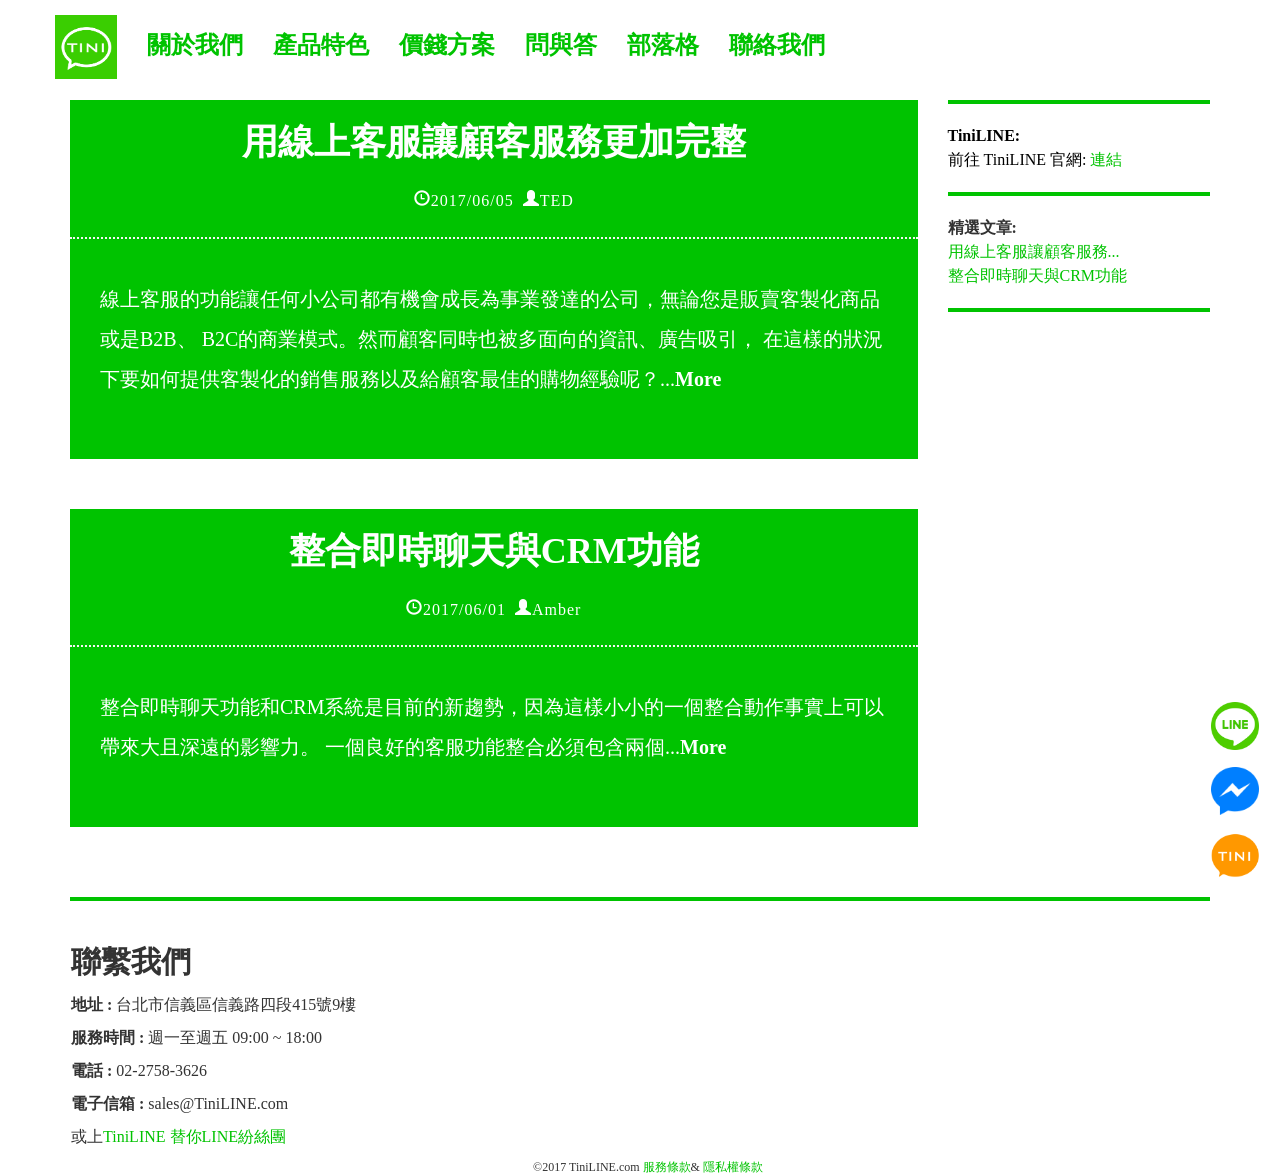
==== blog.html @ 7f13e7b2 "First Version" ====
<!DOCTYPE html>
<html>
   <head>
      <title>TiniLINE 替你LINE 部落格</title>
      <meta charset="utf-8">
      <meta name="viewport" content="width=device-width, initial-scale=1">
      <meta name="description" content="替你LINE的部落格與您分享許多在線客服的好文章，不管你是網路購物的商家、或是需要即時客服的服務，您都可以在這找到答案，並放心的把商品諮詢與售後服務交給我們"/>
      <meta name="keywords"
         content="即時客服 建構客服平台 客戶即時通訊 聊天機器人 線上客服 客服支援 客服委外 客服軟體 客服工具 人工智能客服
         客戶問題 自動化客服 Messenger 替你LINE
         客服系統 文字客服 客服委外 網路購物 ">
      <link rel="stylesheet" href="https://maxcdn.bootstrapcdn.com/bootstrap/3.3.7/css/bootstrap.min.css">
      <link rel="icon" href="assets/images/tab.png" />
      <link rel="stylesheet" href="assets/css/blog.css">
      <link rel="stylesheet" href="assets/css/nav.css">
      <link rel="stylesheet" href="assets/css/socialMediaIcon.css">
      <link rel="stylesheet" href="assets/css/footer.css">
      <script src="https://ajax.googleapis.com/ajax/libs/jquery/3.2.1/jquery.min.js"></script>
      <script src="https://maxcdn.bootstrapcdn.com/bootstrap/3.3.7/js/bootstrap.min.js"></script>
      <script src="https://ajax.googleapis.com/ajax/libs/jquery/3.2.1/jquery.min.js"></script>
      <script src="assets/js/style.js"></script>
   </head>
   <body>
      <!-- fb icon -->
      <a id="fbicon" target="_blank" href="https://www.messenger.com/t/1004305116338186" >
      <img src="assets/images/fb.png" alt="HTML tutorial" >
      </a>
      <!-- line -->
      <a id="lineicon" target="_blank" href="https://line.me/R/ti/p/@rad5112n" >
      <img src="assets/images/oh9ei2P.png" alt="HTML tutorial" >
      </a>
      <a id="tawkicon" target="_blank" href="https://tawk.to/chat/58c89b6e5b8fe5150ef2cf3d/default/?$_tawk_popout=true" >
        <img src="assets/images/TiniLINE_chaticon.png" alt="HTML tutorial" >
      </a>

      <!-- nav bar -->
      <nav class="navbar navbar-inverse navbar-fixed-top" id="topnav">
         <div class="container">
            <div class="row">
               <div class="navbar-header">
                  <button type="button" class="navbar-toggle" data-toggle="collapse" data-target="#myNavbar" >
                  <span class="icon-bar"></span>
                  <span class="icon-bar"></span>
                  <span class="icon-bar"></span>
                  </button>
                  <a class="navbar-brand" href="#">
                  <img src="assets/images/tiniline_logo.png"/>
                  </a>
               </div>
               <div class="collapse navbar-collapse" id="myNavbar">
                  <ul class="nav navbar-nav">
                     <li><a href="tw.html"><strong>關於我們</strong></a></li>
                     <li><a href="tw.html#featuresBlock" ><strong>產品特色</strong></a></li>
                     <li><a href="Pricing.html"><strong>價錢方案</strong></a></li>
                     <li><a href="faq.html" ><strong>問與答</strong></a></li>
                     <li><a href="blog.html" ><strong>部落格</strong></a></li>
                     <li><a href="contact.html" ><strong>聯絡我們</strong></a></li>
                  </ul>
                  <ul class="nav navbar-nav navbar-right">
                     <!-- <li><a href="#"><span class="glyphicon glyphicon-user"></span> Sign Up</a></li>
                        <li><a href="#"><span class="glyphicon glyphicon-log-in"></span> Login</a></li> -->
                  </ul>
               </div>
            </div>
         </div>
      </nav>
      <!-- nav bar ends -->
      <div id="main">
      <!-- <div class="container-fluid">
         <div class="row">
           <div class="col-xs-12">
             <div id="logo-title">
               <img src="image/logo.png"></img>
             </div>
           </div>
         </div>
         </div> -->
      <div class="container">
         <div class="row" >
            <div class="col-sm-9 col-xs-12">
               <div id="article">
                  <div id="article-x">
                     <header>
                        <strong>用線上客服讓顧客服務更加完整</strong><br>
                        <a href="" class="glyphicon glyphicon-time">2017/06/05</a>
                        <a href="" class="glyphicon glyphicon-user">TED</a>
                     </header>
                     <footer>
                        <p>
                        <p style="line-height:2;">
                           線上客服的功能讓任何小公司都有機會成長為事業發達的公司，無論您是販賣客製化商品或是B2B、
                           B2C的商業模式。然而顧客同時也被多面向的資訊、廣告吸引，
                           在這樣的狀況下要如何提供客製化的銷售服務以及給顧客最佳的購物經驗呢？...<a href="blog/a1.html" >More</a>
                        </p>
                        </p>
                     </footer>
                     <div id="article-box">

                     </div>
                  </div>
                  <div id="article-x">
                     <header>
                        <strong>整合即時聊天與CRM功能</strong><br>
                        <a href="" class="glyphicon glyphicon-time">2017/06/01</a>
                        <a href="" class="glyphicon glyphicon-user">Amber</a>
                     </header>
                     <footer>
                        <p>
                        <p style="line-height:2;">
                           整合即時聊天功能和CRM系統是目前的新趨勢，因為這樣小小的一個整合動作事實上可以帶來大且深遠的影響力。
                           一個良好的客服功能整合必須包含兩個...<a href="blog/a2.html" >More</a>
                        </p>
                        </p>
                     </footer>
                     <div id="article-box">

                     </div>
                  </div>
               </div>
            </div>
            <div id="sidebar" class="col-sm-3 col-xs-12">
               <hr style="margin-top:0px">
               <div id="aside2">
                  <strong>TiniLINE:</strong><br>
                  前往 TiniLINE 官網: <a href="https://TiniLINE.com/#contact">連結</a><br>
               </div>
               <hr>
               <div>
                  <strong>精選文章:</strong><br>
                  <a href="blog/a1.html">用線上客服讓顧客服務...</a><br>
                  <a href="blog/a2.html">整合即時聊天與CRM功能</a>
               </div>
               <hr class="hr-mia">

            </div>
         </div>
      </div>
      <div>

      <div id="footer">
         <div id="footerbox2" class="container">
            <hr />
            <div class="row">
               <div class="col-12">
                  </br>
                  <div class="footerstyle">
                     <p><strong>聯繫我們</strong></p>
                     <p><strong>地址 :</strong> 台北市信義區信義路四段415號9樓</p>
                     <p><strong>服務時間 :</strong> 週一至週五 09:00 ~ 18:00</p>
                     <p><strong>電話 :</strong> 02-2758-3626</p>
                     <p><strong>電子信箱 :</strong> sales@TiniLINE.com</p>
                     <p>或上<a href="https://www.facebook.com/TiniLINE-%E6%9B%BF%E4%BD%A0%E8%81%8A-1004305116338186/">TiniLINE 替你LINE紛絲團</a></p>
                     <div class='TP'>&copy;2017 TiniLINE.com
                        <a href="terms.html"　><span>服務條款</span></a><span>&</span>
                        <a href="privacy.html"　><span >隱私權條款</span></a>
                     </div>
                  </div>
               </div>
            </div>
         </div>
      </div>
      <!-- script -->
      <!-- Live Chat -->
      <!-- <script src="assets/js/helpdesk.js"></script> -->
      <!-- GA -->
      <script src="assets/js/ga.js"></script>
      <!-- firebase -->
      <script src="assets/js/firebaseConfig.js"></script>
   </body>
</html>
---- assets/css/blog.css ----
/*
/ Author: Lacne
/ Date: 2017/06/30
/ Version: 1
/ Modify: blog css樣式彙整
*/
/*
/ Author: Lacne
/ Date: 2017/07/03.04
/ Version: 2
/ Modify: 1024介面完成
*/
/*
/ Author: Lacne
/ Date: 2017/07/05.06
/ Version: 3
/ Modify: RWD完成
*/
/*size*/
p{
  font-size:16px
}
/*maggie's css*/
#sidebar{
margin-top:100px;/*lance20170630*/
font-size: 16px;/*lance20170704*/
line-height: 150%;/*lance20170704*/

}
#blogcontent{
  margin-top:100px
}
#main .container .row .col-sm-9{
  margin-top:100px;/*lance20170630*/
}
#article-x footer h4 a{
	color:white;
	font-weight:bold
}
#article-x footer p a{
	color:white;
	font-weight:bold
}

/*==================================================Luke's css=====================*/
*{
  margin: 0px;
  padding: 0px;
  list-style: none;
}
body{
  font-family: Microsoft JhengHei;

}
hr{
  border: 2px solid #00c300;
}
#top{
  width: 100%;
  height:30px;
  background-color: white;
}
#header{
  margin-top:0px;
  height:100px;
  border-bottom:1px solid #00c300;
  background-color: white;
}
#logo{
  margin-left: 200px;
}
#logo img{
  width:80px;
  height:80px;
}
#social{
  margin-left: 1000px;
}
#logo-title{
  margin-top: 109px;
  text-align: center;
}
#logo-title img{
  margin-bottom: 20px;
  width:150px;
  height:150px;
}
#logo-title p{
  margin-bottom: 20px;
}
#aside-title{
  margin-top: 20px;
}
#aside ul li{
  margin-top: 10px;
  height:30px;
  line-height: 30px;

}
#aside ul li:hover{
  margin-top: 10px;
  height:30px;
  line-height: 30px;
  color:#00c300;
}
.navside{
  color:black;
  margin-left: 20px;
}
#aside2{
  color:black;
}
#aside4-button{
  background-color:#00c300;
  color:white;
  padding: 5px;
  border-radius: 5px;
}
#article div{
  background-color:#00c300;
  color:white;
}
#article header{
  font-size: 36px;
  padding-top:2%;
  padding-bottom:2%;
  border-bottom: 2px dotted whitesmoke;/*lance20170704*/
  text-align: center;
}
#article header a{
  color:white;
  font-size:16px;
  letter-spacing: 1px;
  text-align: center;
}
#article footer{
  padding: 30px;/*lance20170630*/

}
#article footer p {
  font-size: 20px;
}
#article header strong {
  color:white;
}
#article-box{
  padding-left: 70%;
  padding-bottom: 20px;
  margin-bottom:50px;
}
#article-box div{
  margin-top: 30px;
}
#readmore a{
  background-color: white;
  color:#00c300;
  padding:5px;
  border-radius: 5px;
}
#navbottom {
  text-align: center;
  margin-top: 50px;
  color:white;
}
#navbottom a{
  width:30px;
  height:30px;
  background-color: #00c300;
  text-align: center;
  margin-top: 20px;
  color:white;
  border-radius: 5px;
  padding: 10px;

}
/*#footer{
  width:100%;
  background-color: #00c300;
  margin-top: 50px;
  text-align: center;
  height:100px;
  line-height: 50px;
  color:white;
}*/


@media screen and (min-width: 600px) and (max-width:800px){
  #blogcontent{
    margin-top:90px
  }
  #main .container .row .col-sm-9{
    margin-top:87px; /*lance20170630*/
  }
	#main .container .row{
		/*margin-top:65px; lance20170630*/
	}

}
@media screen and (max-width:767px){
  #sidebar{
    margin-top:0px
  }
    .hr-mia {
    display: none;/* lance20170630 */
  }
}
@media screen and (max-width:600px){
	#blogcontent{
		margin-top:40px
	}

	#main .container .row .col-sm-9{
		margin-top:95px
	}
  p{
    font-size:16px
  }
  #article-box{
    padding-left: 50%;
  }
}
@media screen and (max-width: 500px) {
  #article header{
    font-size: 30px; /*lance20170630*/
    padding: 10px; /*lance20170630*/
  }
  #article footer{
    font-size:20px;
    padding:2% 15px 2% 15px;
    /*padding-left:15%; lance20170630*/
  }
}

@media screen and (max-width: 414px) {
  #article header {
    /*padding-left: 0;*/
  }
}
---- assets/css/nav.css ----
/*
/ Author: Lacne
/ Date: 2017/07/03.04
/ Version: 2
/ Modify: 1024介面完成
*/
/*navbar*/
.navbar-inverse{
  border-color:white;
  background-color:white;
}
.navbar-toggle{
  border-color:white;
  background-color:#ddd;
}
.navbar-brand img{
  width:62px;
}
#myNavbar{
  margin-top:20px;
}
.navbar-nav li a strong{
  color:#00c300;
}

.navbar-inverse .navbar-nav>li>a {
  font-size: 24px;
}
.navbar-inverse .navbar-toggle{
  border-color:white;
}
.navbar-inverse .navbar-collapse, .navbar-inverse .navbar-form{
  border-color:#00c300;
}
@media only screen and (min-width:762px) and (max-width: 1030px) {
  .navbar-inverse .navbar-nav>li>a {
    font-size: 22px;
  }
}
@media only screen and (min-width: 768px) {
  nav {
    height: 90px;/*lance20170703*/
  }
}
@media only screen and (max-width: 767px) {
.navbar-brand img{
  display:none;
}
}
/*1030*/
/*.navbar-nav{
  margin-left:76px
}
.navbar-nav li a strong{
	font-size:20px
}*/
/*768*/
/*#myNavbar{
  text-align:center
}
.navbar-brand img{
  display:none;
}*/
/*736*/
/*.navbar-brand img{
  display:none
}*/
---- assets/css/socialMediaIcon.css ----
/*
/ Author: Lacne
/ Date: 2017/06/30
/ Version: 1
/ Modify: fb、line 位置調整
*/
/*
/ Author: Lacne
/ Date: 2017/07/03.04
/ Version: 2
/ Modify: 1024介面完成
*/
/*
/ Author: Lacne
/ Date: 2017/07/05.06
/ Version: 3
/ Modify: RWD完成
*/
#lineicon{
  position:fixed;
  right:21px;/*lance20170630*/
  bottom:150px;/*lance20170630*//*YenKun20170707*/
  margin:0;
  padding:0;
  z-index:1000;
}
#fbicon{
  position:fixed;
  right:21px;/*lance20170630*/
  bottom:85px;/*lance20170630*//*YenKun20170707*/
  margin:0;
  padding:0;
  z-index:1000;
}
#tawkicon{
  position:fixed;
  right:21px;
  bottom:20px;
  margin:0;
  padding:0;
  z-index:1000;
}
#fbicon img, #lineicon img ,#tawkicon img{
  width:48px;
  height:48px
}
---- assets/css/footer.css ----
/*
/ Author: Lacne
/ Date: 2017/06/29
/ Version: 2
/ Modify: 聯絡我們(font-size:18px)
*/
/*
/ Author: Lacne
/ Date: 2017/07/03.04
/ Version: 2
/ Modify: 1024介面完成
*/
/*footer*/
a {
  color:#00c300;
}

#footerbox2 hr{
  border: 2px solid #00c300;
}
#footerbox2 .row .col-12{
  padding-left:16px;
}
/*just to test something-can safely remove*/
#footerbox .row .col-12{
  margin-left:16px
}
.footerstyle>p:first-child strong {
  font-size: 30px;/*lance20170703*/
}
.TP {
  font-size: 12px;/*lance20170703*/
  text-align: center;/*lance20170703*/
}
/*736*/
/*#footerbox2 .row .col-12{
	padding-left:15px;
	padding-right:15px
}*/
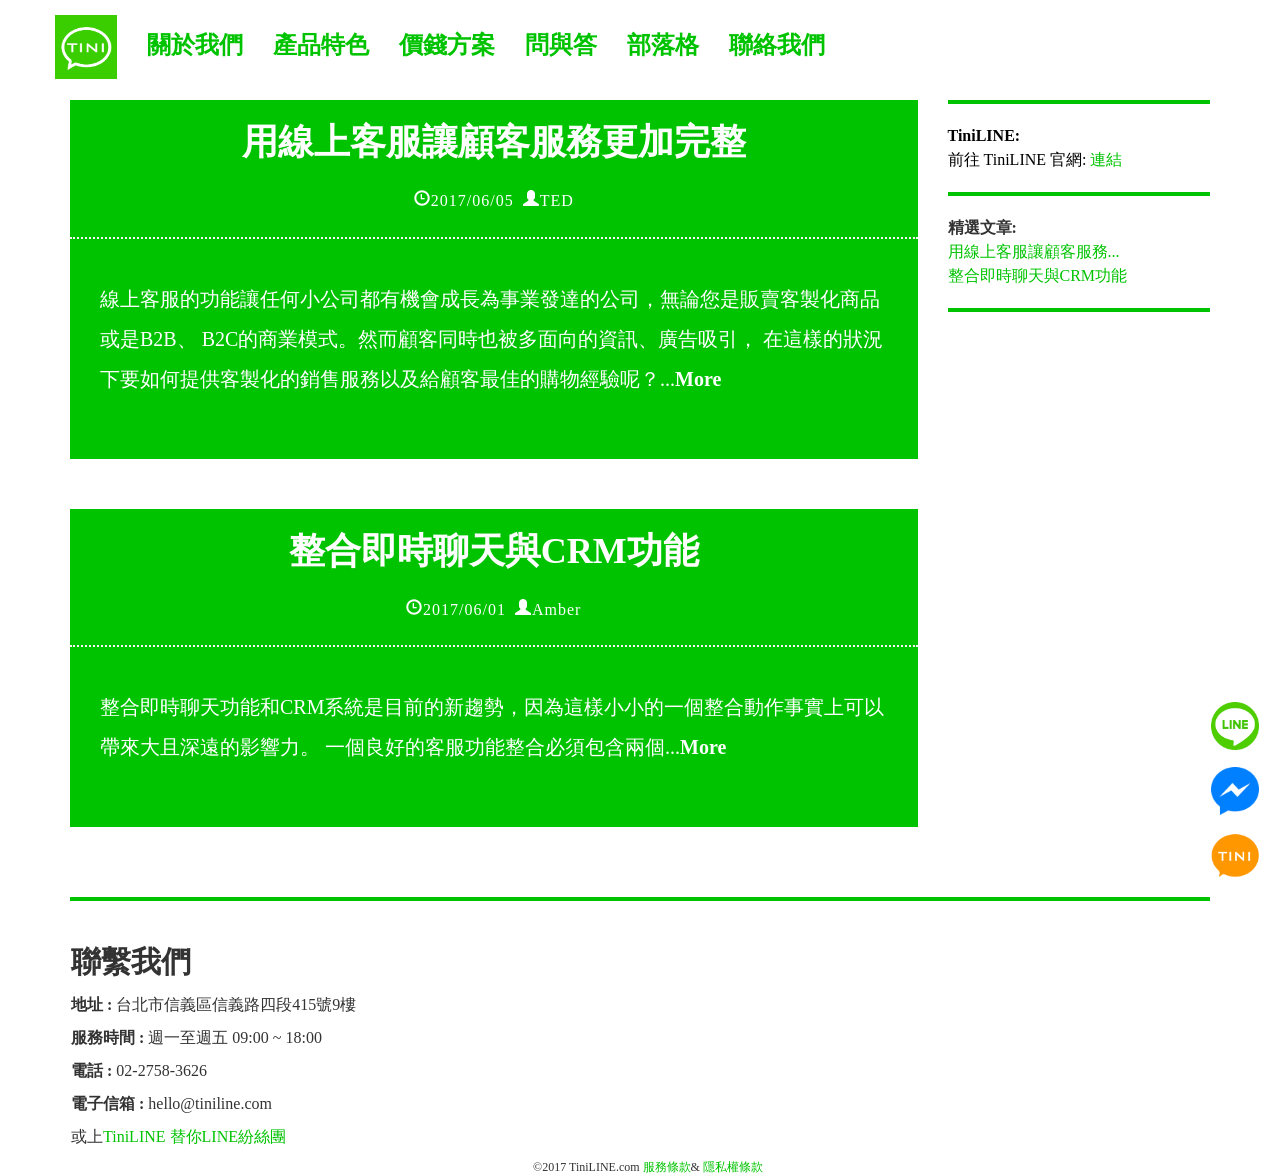
==== commit e9aa42ef: "latest" ====
--- a/blog.html
+++ b/blog.html
@@ -22,11 +22,11 @@
    </head>
    <body>
       <!-- fb icon -->
-      <a id="fbicon" target="_blank" href="https://www.messenger.com/t/1004305116338186" >
+      <a id="fbicon" target="_blank" href="https://www.facebook.com/messages/t/1550153375051019" >
       <img src="assets/images/fb.png" alt="HTML tutorial" >
       </a>
       <!-- line -->
-      <a id="lineicon" target="_blank" href="https://line.me/R/ti/p/@rad5112n" >
+      <a id="lineicon" target="_blank" href="https://line.me/R/ti/p/%40hbb9582k" >
       <img src="assets/images/oh9ei2P.png" alt="HTML tutorial" >
       </a>
       <a id="tawkicon" target="_blank" href="https://tawk.to/chat/58c89b6e5b8fe5150ef2cf3d/default/?$_tawk_popout=true" >
@@ -122,7 +122,7 @@
                <hr style="margin-top:0px">
                <div id="aside2">
                   <strong>TiniLINE:</strong><br>
-                  前往 TiniLINE 官網: <a href="https://TiniLINE.com/#contact">連結</a><br>
+                  前往 TiniLINE 官網: <a href="tw.html">連結</a><br>
                </div>
                <hr>
                <div>
@@ -148,8 +148,8 @@
                      <p><strong>地址 :</strong> 台北市信義區信義路四段415號9樓</p>
                      <p><strong>服務時間 :</strong> 週一至週五 09:00 ~ 18:00</p>
                      <p><strong>電話 :</strong> 02-2758-3626</p>
-                     <p><strong>電子信箱 :</strong> sales@TiniLINE.com</p>
-                     <p>或上<a href="https://www.facebook.com/TiniLINE-%E6%9B%BF%E4%BD%A0%E8%81%8A-1004305116338186/">TiniLINE 替你LINE紛絲團</a></p>
+                     <p><strong>電子信箱 :</strong> hello@tiniline.com</p>
+                     <p>或上<a href="https://www.facebook.com/%E6%9B%BF%E4%BD%A0Line-1550153375051019/">TiniLINE 替你LINE紛絲團</a></p>
                      <div class='TP'>&copy;2017 TiniLINE.com
                         <a href="terms.html"　><span>服務條款</span></a><span>&</span>
                         <a href="privacy.html"　><span >隱私權條款</span></a>
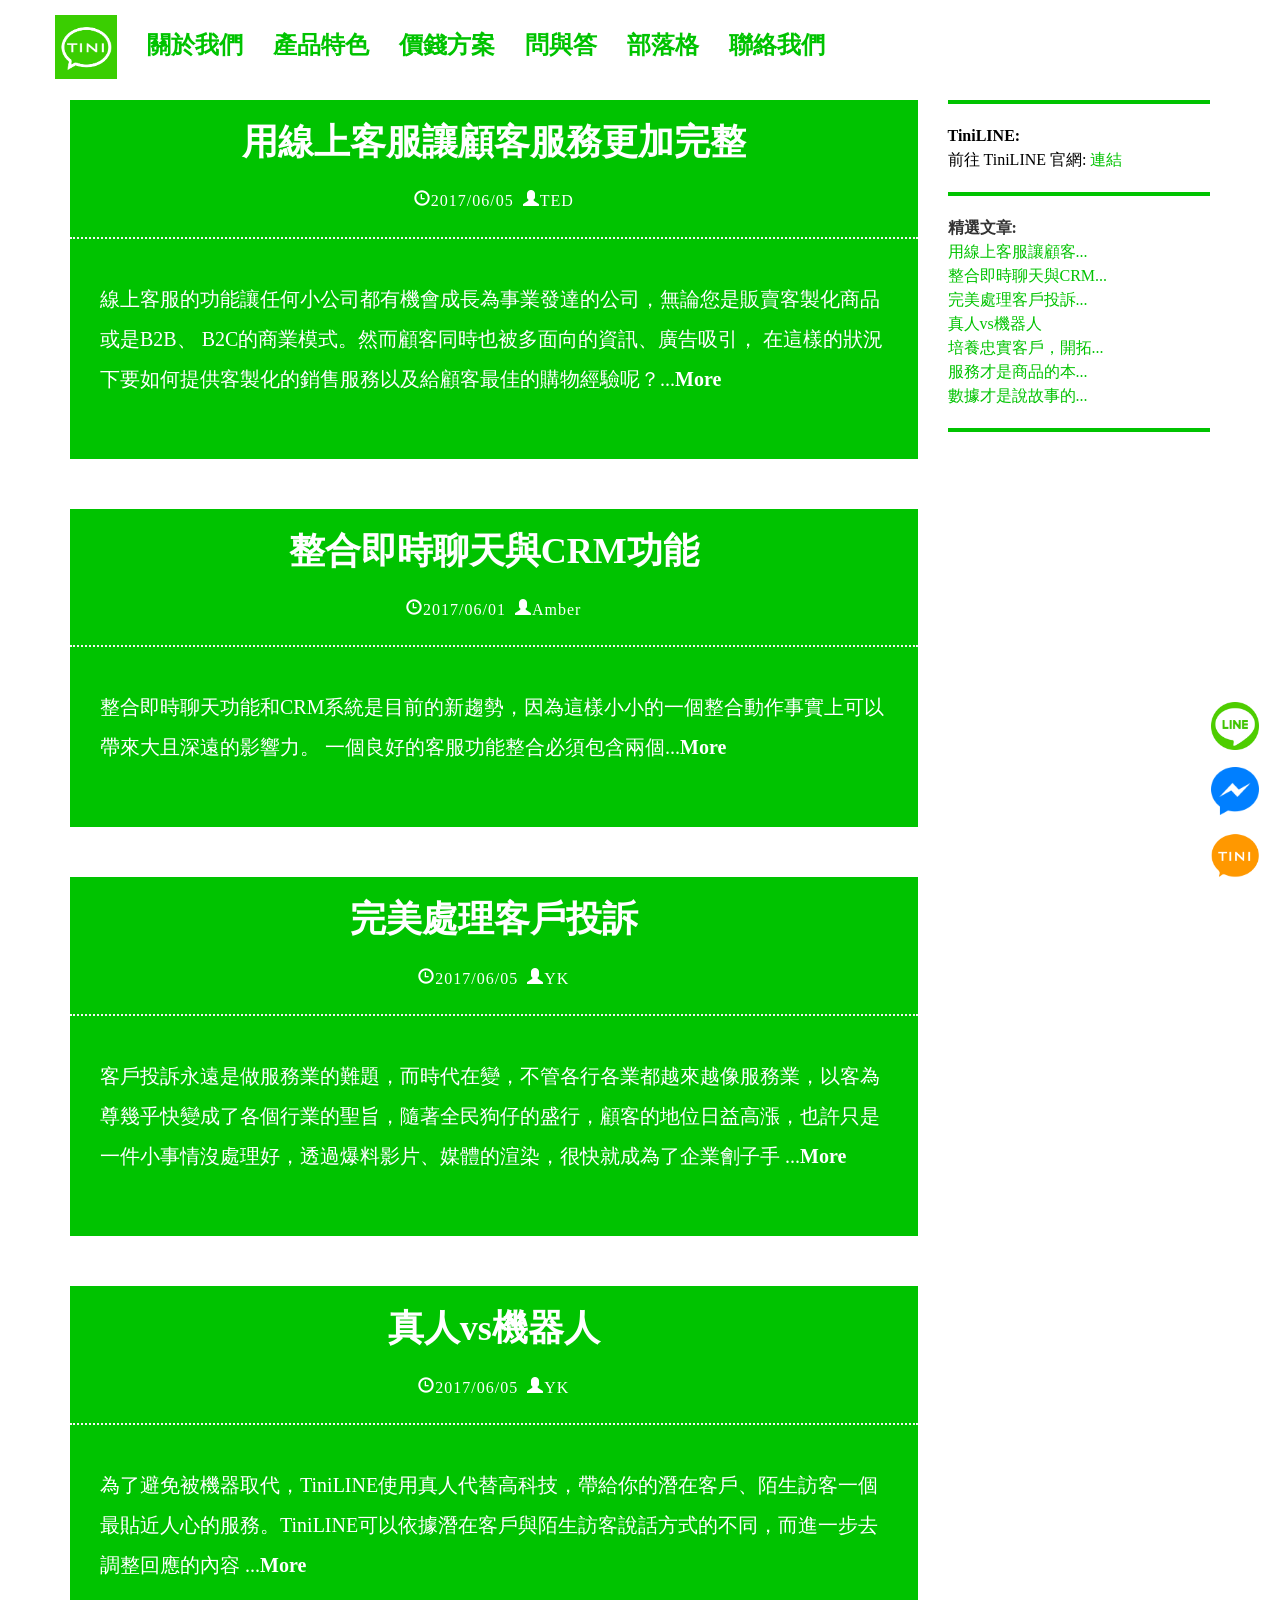
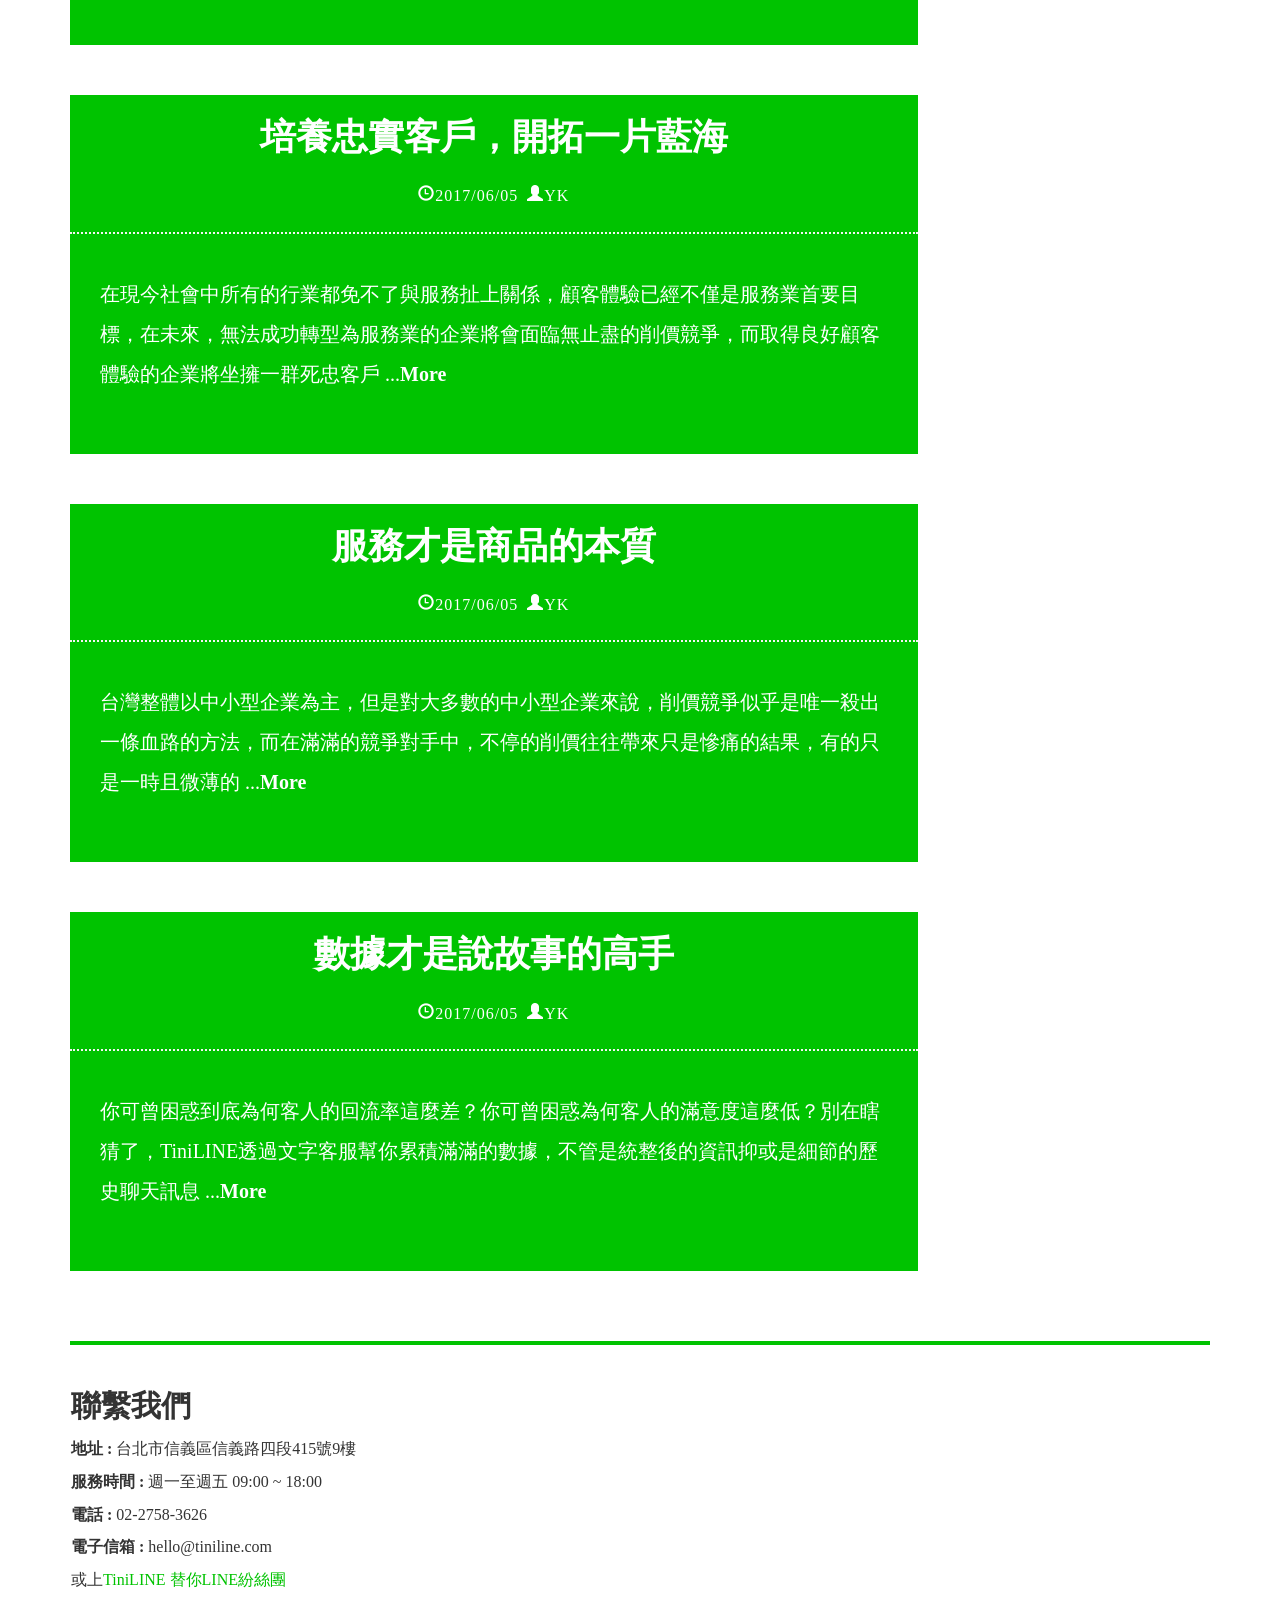
==== commit e307c018: "latest" ====
--- a/blog.html
+++ b/blog.html
@@ -116,6 +116,96 @@
 
                      </div>
                   </div>
+                  <div id="article-x">
+                     <header>
+                        <strong>完美處理客戶投訴</strong><br>
+                        <a href="" class="glyphicon glyphicon-time">2017/06/05</a>
+                        <a href="" class="glyphicon glyphicon-user">YK</a>
+                     </header>
+                     <footer>
+                        <p>
+                        <p style="line-height:2;">
+                           客戶投訴永遠是做服務業的難題，而時代在變，不管各行各業都越來越像服務業，以客為尊幾乎快變成了各個行業的聖旨，隨著全民狗仔的盛行，顧客的地位日益高漲，也許只是一件小事情沒處理好，透過爆料影片、媒體的渲染，很快就成為了企業劊子手
+                           ...<a href="blog/a3.html" >More</a>
+                        </p>
+                        </p>
+                     </footer>
+                     <div id="article-box">
+
+                     </div>
+                  </div>
+                  <div id="article-x">
+                     <header>
+                        <strong>真人vs機器人</strong><br>
+                        <a href="" class="glyphicon glyphicon-time">2017/06/05</a>
+                        <a href="" class="glyphicon glyphicon-user">YK</a>
+                     </header>
+                     <footer>
+                        <p>
+                        <p style="line-height:2;">
+                           為了避免被機器取代，TiniLINE使用真人代替高科技，帶給你的潛在客戶、陌生訪客一個最貼近人心的服務。TiniLINE可以依據潛在客戶與陌生訪客說話方式的不同，而進一步去調整回應的內容
+                           ...<a href="blog/a4.html" >More</a>
+                        </p>
+                        </p>
+                     </footer>
+                     <div id="article-box">
+
+                     </div>
+                  </div>
+                  <div id="article-x">
+                     <header>
+                        <strong>培養忠實客戶，開拓一片藍海</strong><br>
+                        <a href="" class="glyphicon glyphicon-time">2017/06/05</a>
+                        <a href="" class="glyphicon glyphicon-user">YK</a>
+                     </header>
+                     <footer>
+                        <p>
+                        <p style="line-height:2;">
+                           在現今社會中所有的行業都免不了與服務扯上關係，顧客體驗已經不僅是服務業首要目標，在未來，無法成功轉型為服務業的企業將會面臨無止盡的削價競爭，而取得良好顧客體驗的企業將坐擁一群死忠客戶
+                           ...<a href="blog/a5.html" >More</a>
+                        </p>
+                        </p>
+                     </footer>
+                     <div id="article-box">
+
+                     </div>
+                  </div>
+                  <div id="article-x">
+                     <header>
+                        <strong>服務才是商品的本質</strong><br>
+                        <a href="" class="glyphicon glyphicon-time">2017/06/05</a>
+                        <a href="" class="glyphicon glyphicon-user">YK</a>
+                     </header>
+                     <footer>
+                        <p>
+                        <p style="line-height:2;">
+                           台灣整體以中小型企業為主，但是對大多數的中小型企業來說，削價競爭似乎是唯一殺出一條血路的方法，而在滿滿的競爭對手中，不停的削價往往帶來只是慘痛的結果，有的只是一時且微薄的
+                           ...<a href="blog/a6.html" >More</a>
+                        </p>
+                        </p>
+                     </footer>
+                     <div id="article-box">
+
+                     </div>
+                  </div>
+                  <div id="article-x">
+                     <header>
+                        <strong>數據才是說故事的高手</strong><br>
+                        <a href="" class="glyphicon glyphicon-time">2017/06/05</a>
+                        <a href="" class="glyphicon glyphicon-user">YK</a>
+                     </header>
+                     <footer>
+                        <p>
+                        <p style="line-height:2;">
+                           你可曾困惑到底為何客人的回流率這麼差？你可曾困惑為何客人的滿意度這麼低？別在瞎猜了，TiniLINE透過文字客服幫你累積滿滿的數據，不管是統整後的資訊抑或是細節的歷史聊天訊息
+                           ...<a href="blog/a7.html" >More</a>
+                        </p>
+                        </p>
+                     </footer>
+                     <div id="article-box">
+
+                     </div>
+                  </div>
                </div>
             </div>
             <div id="sidebar" class="col-sm-3 col-xs-12">
@@ -127,8 +217,13 @@
                <hr>
                <div>
                   <strong>精選文章:</strong><br>
-                  <a href="blog/a1.html">用線上客服讓顧客服務...</a><br>
-                  <a href="blog/a2.html">整合即時聊天與CRM功能</a>
+                  <a href="blog/a1.html">用線上客服讓顧客...</a><br>
+                  <a href="blog/a2.html">整合即時聊天與CRM...</a><br>
+                  <a href="blog/a3.html">完美處理客戶投訴...</a><br>
+                  <a href="blog/a4.html">真人vs機器人</a><br>
+                  <a href="blog/a5.html">培養忠實客戶，開拓...</a><br>
+                  <a href="blog/a6.html">服務才是商品的本...</a><br>
+                  <a href="blog/a7.html">數據才是說故事的...</a><br>
                </div>
                <hr class="hr-mia">
 
--- a/assets/css/blog.css
+++ b/assets/css/blog.css
@@ -28,7 +28,10 @@
 
 }
 #blogcontent{
-  margin-top:100px
+  margin-top:100px;
+  font-size: 16px;/*lance20170704*/
+  line-height: 150%;/*lance20170704*/
+
 }
 #main .container .row .col-sm-9{
   margin-top:100px;/*lance20170630*/
--- a/assets/css/nav.css
+++ b/assets/css/nav.css
@@ -43,9 +43,12 @@
   }
 }
 @media only screen and (max-width: 767px) {
-.navbar-brand img{
-  display:none;
-}
+  .navbar-brand {
+      padding: 5px 15px;
+    }
+  .navbar-brand img{
+    width: 40px;
+  }
 }
 /*1030*/
 /*.navbar-nav{
--- a/assets/css/footer.css
+++ b/assets/css/footer.css
@@ -29,6 +29,7 @@
   font-size: 30px;/*lance20170703*/
 }
 .TP {
+  padding-bottom: 10px;
   font-size: 12px;/*lance20170703*/
   text-align: center;/*lance20170703*/
 }
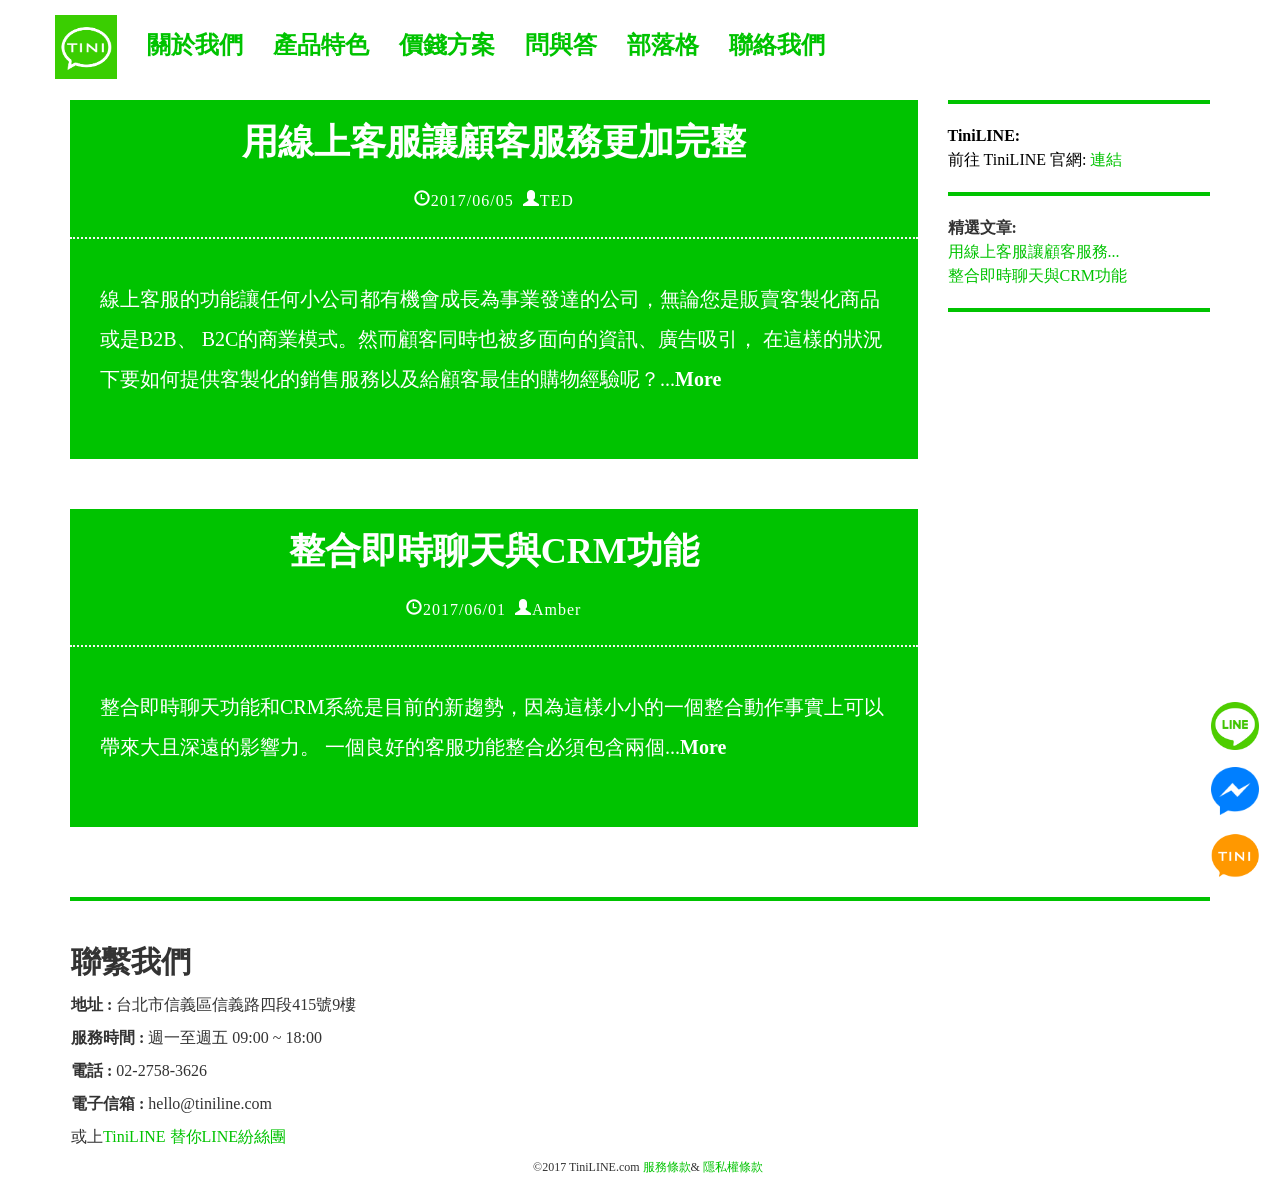
==== commit ec32ba77: "final" ====
--- a/blog.html
+++ b/blog.html
@@ -116,96 +116,6 @@
 
                      </div>
                   </div>
-                  <div id="article-x">
-                     <header>
-                        <strong>完美處理客戶投訴</strong><br>
-                        <a href="" class="glyphicon glyphicon-time">2017/06/05</a>
-                        <a href="" class="glyphicon glyphicon-user">YK</a>
-                     </header>
-                     <footer>
-                        <p>
-                        <p style="line-height:2;">
-                           客戶投訴永遠是做服務業的難題，而時代在變，不管各行各業都越來越像服務業，以客為尊幾乎快變成了各個行業的聖旨，隨著全民狗仔的盛行，顧客的地位日益高漲，也許只是一件小事情沒處理好，透過爆料影片、媒體的渲染，很快就成為了企業劊子手
-                           ...<a href="blog/a3.html" >More</a>
-                        </p>
-                        </p>
-                     </footer>
-                     <div id="article-box">
-
-                     </div>
-                  </div>
-                  <div id="article-x">
-                     <header>
-                        <strong>真人vs機器人</strong><br>
-                        <a href="" class="glyphicon glyphicon-time">2017/06/05</a>
-                        <a href="" class="glyphicon glyphicon-user">YK</a>
-                     </header>
-                     <footer>
-                        <p>
-                        <p style="line-height:2;">
-                           為了避免被機器取代，TiniLINE使用真人代替高科技，帶給你的潛在客戶、陌生訪客一個最貼近人心的服務。TiniLINE可以依據潛在客戶與陌生訪客說話方式的不同，而進一步去調整回應的內容
-                           ...<a href="blog/a4.html" >More</a>
-                        </p>
-                        </p>
-                     </footer>
-                     <div id="article-box">
-
-                     </div>
-                  </div>
-                  <div id="article-x">
-                     <header>
-                        <strong>培養忠實客戶，開拓一片藍海</strong><br>
-                        <a href="" class="glyphicon glyphicon-time">2017/06/05</a>
-                        <a href="" class="glyphicon glyphicon-user">YK</a>
-                     </header>
-                     <footer>
-                        <p>
-                        <p style="line-height:2;">
-                           在現今社會中所有的行業都免不了與服務扯上關係，顧客體驗已經不僅是服務業首要目標，在未來，無法成功轉型為服務業的企業將會面臨無止盡的削價競爭，而取得良好顧客體驗的企業將坐擁一群死忠客戶
-                           ...<a href="blog/a5.html" >More</a>
-                        </p>
-                        </p>
-                     </footer>
-                     <div id="article-box">
-
-                     </div>
-                  </div>
-                  <div id="article-x">
-                     <header>
-                        <strong>服務才是商品的本質</strong><br>
-                        <a href="" class="glyphicon glyphicon-time">2017/06/05</a>
-                        <a href="" class="glyphicon glyphicon-user">YK</a>
-                     </header>
-                     <footer>
-                        <p>
-                        <p style="line-height:2;">
-                           台灣整體以中小型企業為主，但是對大多數的中小型企業來說，削價競爭似乎是唯一殺出一條血路的方法，而在滿滿的競爭對手中，不停的削價往往帶來只是慘痛的結果，有的只是一時且微薄的
-                           ...<a href="blog/a6.html" >More</a>
-                        </p>
-                        </p>
-                     </footer>
-                     <div id="article-box">
-
-                     </div>
-                  </div>
-                  <div id="article-x">
-                     <header>
-                        <strong>數據才是說故事的高手</strong><br>
-                        <a href="" class="glyphicon glyphicon-time">2017/06/05</a>
-                        <a href="" class="glyphicon glyphicon-user">YK</a>
-                     </header>
-                     <footer>
-                        <p>
-                        <p style="line-height:2;">
-                           你可曾困惑到底為何客人的回流率這麼差？你可曾困惑為何客人的滿意度這麼低？別在瞎猜了，TiniLINE透過文字客服幫你累積滿滿的數據，不管是統整後的資訊抑或是細節的歷史聊天訊息
-                           ...<a href="blog/a7.html" >More</a>
-                        </p>
-                        </p>
-                     </footer>
-                     <div id="article-box">
-
-                     </div>
-                  </div>
                </div>
             </div>
             <div id="sidebar" class="col-sm-3 col-xs-12">
@@ -217,13 +127,8 @@
                <hr>
                <div>
                   <strong>精選文章:</strong><br>
-                  <a href="blog/a1.html">用線上客服讓顧客...</a><br>
-                  <a href="blog/a2.html">整合即時聊天與CRM...</a><br>
-                  <a href="blog/a3.html">完美處理客戶投訴...</a><br>
-                  <a href="blog/a4.html">真人vs機器人</a><br>
-                  <a href="blog/a5.html">培養忠實客戶，開拓...</a><br>
-                  <a href="blog/a6.html">服務才是商品的本...</a><br>
-                  <a href="blog/a7.html">數據才是說故事的...</a><br>
+                  <a href="blog/a1.html">用線上客服讓顧客服務...</a><br>
+                  <a href="blog/a2.html">整合即時聊天與CRM功能</a>
                </div>
                <hr class="hr-mia">
 
--- a/assets/css/blog.css
+++ b/assets/css/blog.css
@@ -28,10 +28,7 @@
 
 }
 #blogcontent{
-  margin-top:100px;
-  font-size: 16px;/*lance20170704*/
-  line-height: 150%;/*lance20170704*/
-
+  margin-top:100px
 }
 #main .container .row .col-sm-9{
   margin-top:100px;/*lance20170630*/
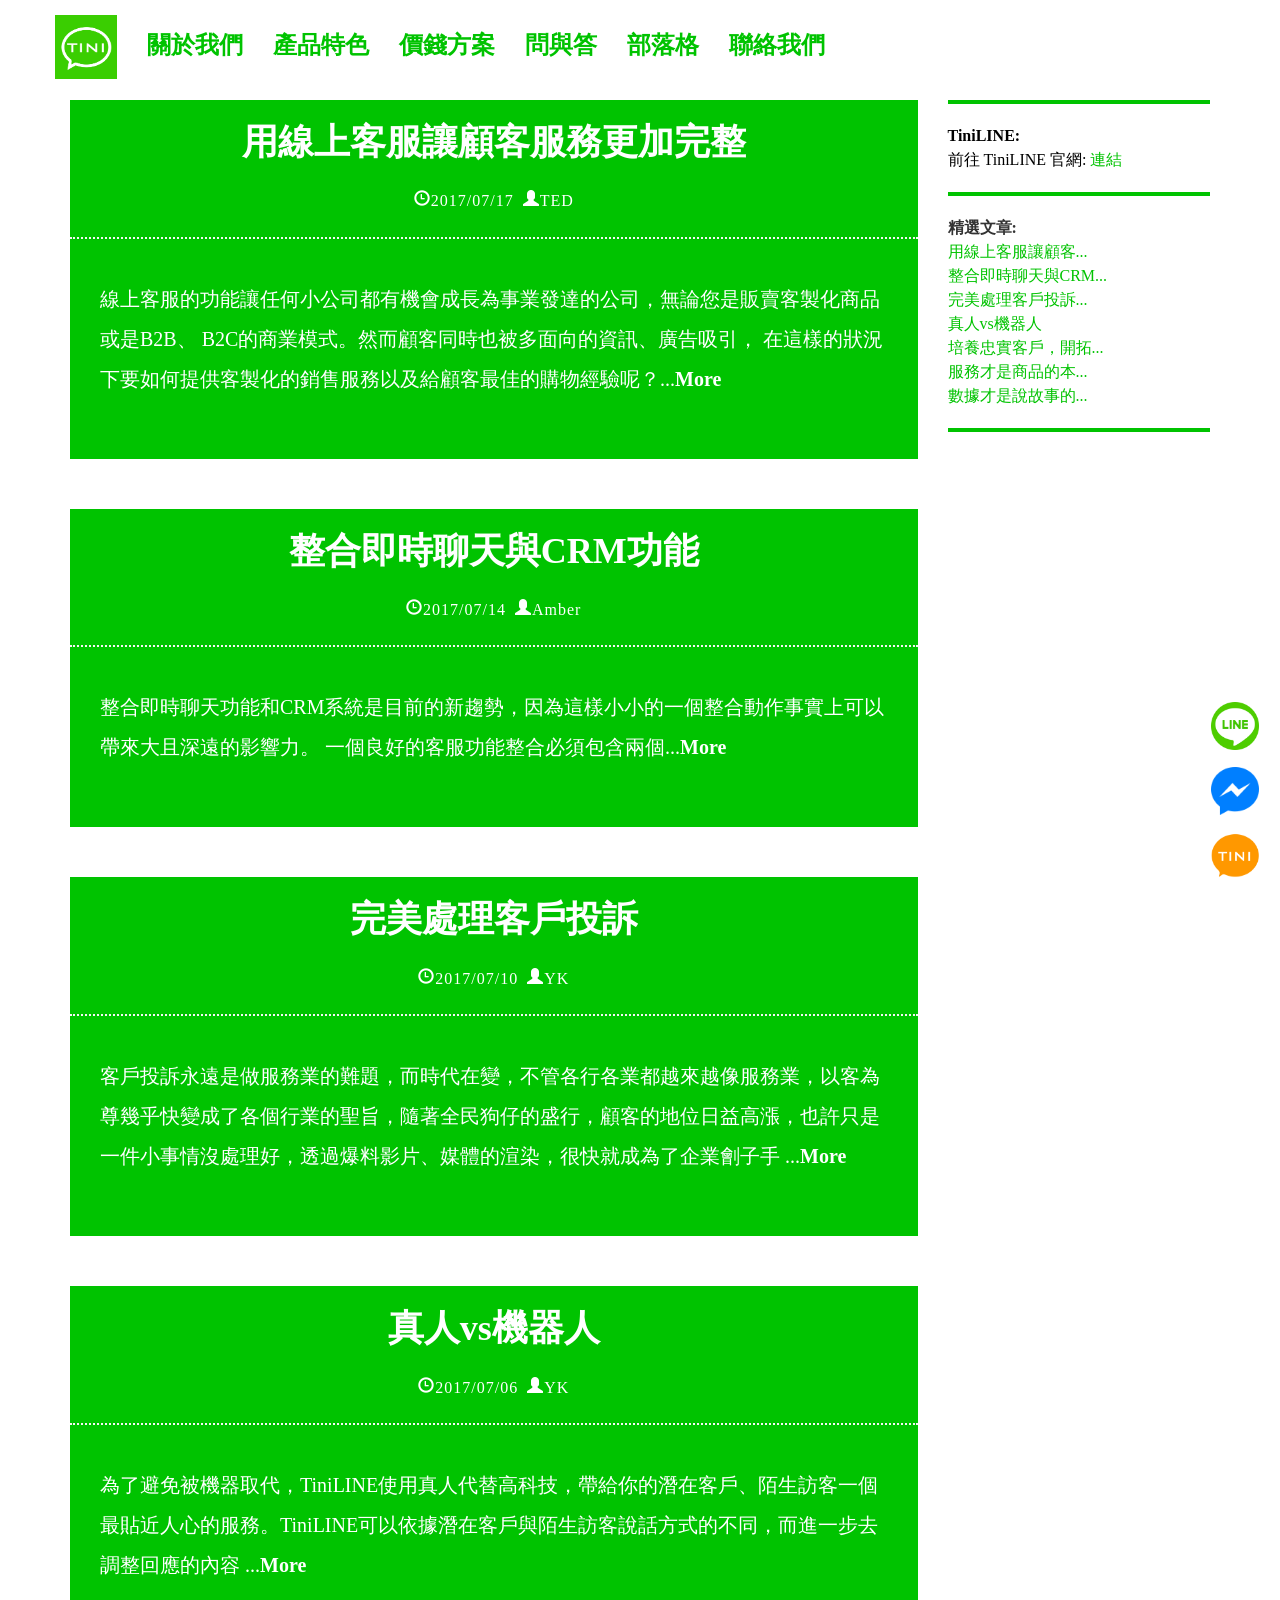
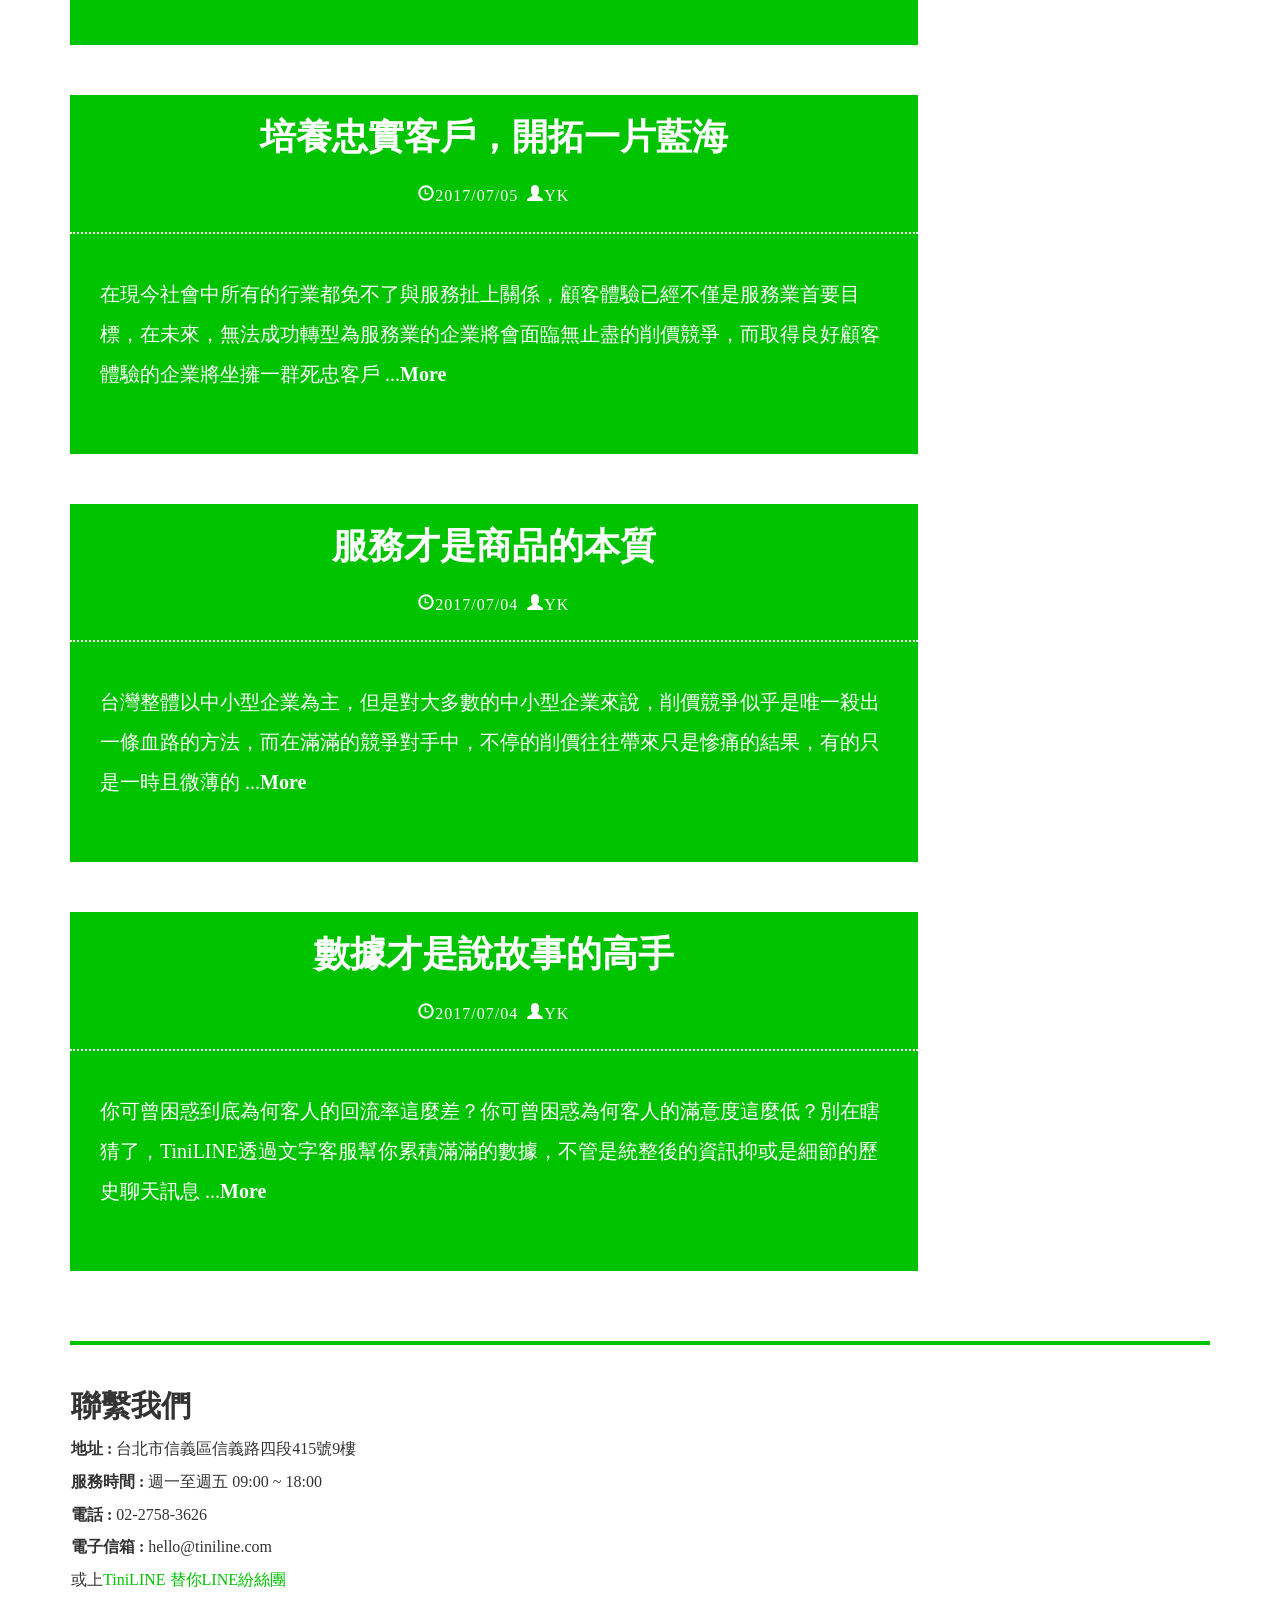
==== commit d308efd3: "final" ====
--- a/blog.html
+++ b/blog.html
@@ -43,7 +43,7 @@
                   <span class="icon-bar"></span>
                   <span class="icon-bar"></span>
                   </button>
-                  <a class="navbar-brand" href="#">
+                  <a class="navbar-brand" href="tw.html">
                   <img src="assets/images/tiniline_logo.png"/>
                   </a>
                </div>
@@ -82,7 +82,7 @@
                   <div id="article-x">
                      <header>
                         <strong>用線上客服讓顧客服務更加完整</strong><br>
-                        <a href="" class="glyphicon glyphicon-time">2017/06/05</a>
+                        <a href="" class="glyphicon glyphicon-time">2017/07/17</a>
                         <a href="" class="glyphicon glyphicon-user">TED</a>
                      </header>
                      <footer>
@@ -101,7 +101,7 @@
                   <div id="article-x">
                      <header>
                         <strong>整合即時聊天與CRM功能</strong><br>
-                        <a href="" class="glyphicon glyphicon-time">2017/06/01</a>
+                        <a href="" class="glyphicon glyphicon-time">2017/07/14</a>
                         <a href="" class="glyphicon glyphicon-user">Amber</a>
                      </header>
                      <footer>
@@ -109,6 +109,96 @@
                         <p style="line-height:2;">
                            整合即時聊天功能和CRM系統是目前的新趨勢，因為這樣小小的一個整合動作事實上可以帶來大且深遠的影響力。
                            一個良好的客服功能整合必須包含兩個...<a href="blog/a2.html" >More</a>
+                        </p>
+                        </p>
+                     </footer>
+                     <div id="article-box">
+
+                     </div>
+                  </div>
+                  <div id="article-x">
+                     <header>
+                        <strong>完美處理客戶投訴</strong><br>
+                        <a href="" class="glyphicon glyphicon-time">2017/07/10</a>
+                        <a href="" class="glyphicon glyphicon-user">YK</a>
+                     </header>
+                     <footer>
+                        <p>
+                        <p style="line-height:2;">
+                           客戶投訴永遠是做服務業的難題，而時代在變，不管各行各業都越來越像服務業，以客為尊幾乎快變成了各個行業的聖旨，隨著全民狗仔的盛行，顧客的地位日益高漲，也許只是一件小事情沒處理好，透過爆料影片、媒體的渲染，很快就成為了企業劊子手
+                           ...<a href="blog/a3.html" >More</a>
+                        </p>
+                        </p>
+                     </footer>
+                     <div id="article-box">
+
+                     </div>
+                  </div>
+                  <div id="article-x">
+                     <header>
+                        <strong>真人vs機器人</strong><br>
+                        <a href="" class="glyphicon glyphicon-time">2017/07/06</a>
+                        <a href="" class="glyphicon glyphicon-user">YK</a>
+                     </header>
+                     <footer>
+                        <p>
+                        <p style="line-height:2;">
+                           為了避免被機器取代，TiniLINE使用真人代替高科技，帶給你的潛在客戶、陌生訪客一個最貼近人心的服務。TiniLINE可以依據潛在客戶與陌生訪客說話方式的不同，而進一步去調整回應的內容
+                           ...<a href="blog/a4.html" >More</a>
+                        </p>
+                        </p>
+                     </footer>
+                     <div id="article-box">
+
+                     </div>
+                  </div>
+                  <div id="article-x">
+                     <header>
+                        <strong>培養忠實客戶，開拓一片藍海</strong><br>
+                        <a href="" class="glyphicon glyphicon-time">2017/07/05</a>
+                        <a href="" class="glyphicon glyphicon-user">YK</a>
+                     </header>
+                     <footer>
+                        <p>
+                        <p style="line-height:2;">
+                           在現今社會中所有的行業都免不了與服務扯上關係，顧客體驗已經不僅是服務業首要目標，在未來，無法成功轉型為服務業的企業將會面臨無止盡的削價競爭，而取得良好顧客體驗的企業將坐擁一群死忠客戶
+                           ...<a href="blog/a5.html" >More</a>
+                        </p>
+                        </p>
+                     </footer>
+                     <div id="article-box">
+
+                     </div>
+                  </div>
+                  <div id="article-x">
+                     <header>
+                        <strong>服務才是商品的本質</strong><br>
+                        <a href="" class="glyphicon glyphicon-time">2017/07/04</a>
+                        <a href="" class="glyphicon glyphicon-user">YK</a>
+                     </header>
+                     <footer>
+                        <p>
+                        <p style="line-height:2;">
+                           台灣整體以中小型企業為主，但是對大多數的中小型企業來說，削價競爭似乎是唯一殺出一條血路的方法，而在滿滿的競爭對手中，不停的削價往往帶來只是慘痛的結果，有的只是一時且微薄的
+                           ...<a href="blog/a6.html" >More</a>
+                        </p>
+                        </p>
+                     </footer>
+                     <div id="article-box">
+
+                     </div>
+                  </div>
+                  <div id="article-x">
+                     <header>
+                        <strong>數據才是說故事的高手</strong><br>
+                        <a href="" class="glyphicon glyphicon-time">2017/07/04</a>
+                        <a href="" class="glyphicon glyphicon-user">YK</a>
+                     </header>
+                     <footer>
+                        <p>
+                        <p style="line-height:2;">
+                           你可曾困惑到底為何客人的回流率這麼差？你可曾困惑為何客人的滿意度這麼低？別在瞎猜了，TiniLINE透過文字客服幫你累積滿滿的數據，不管是統整後的資訊抑或是細節的歷史聊天訊息
+                           ...<a href="blog/a7.html" >More</a>
                         </p>
                         </p>
                      </footer>
@@ -127,8 +217,13 @@
                <hr>
                <div>
                   <strong>精選文章:</strong><br>
-                  <a href="blog/a1.html">用線上客服讓顧客服務...</a><br>
-                  <a href="blog/a2.html">整合即時聊天與CRM功能</a>
+                  <a href="blog/a1.html">用線上客服讓顧客...</a><br>
+                  <a href="blog/a2.html">整合即時聊天與CRM...</a><br>
+                  <a href="blog/a3.html">完美處理客戶投訴...</a><br>
+                  <a href="blog/a4.html">真人vs機器人</a><br>
+                  <a href="blog/a5.html">培養忠實客戶，開拓...</a><br>
+                  <a href="blog/a6.html">服務才是商品的本...</a><br>
+                  <a href="blog/a7.html">數據才是說故事的...</a><br>
                </div>
                <hr class="hr-mia">
 
--- a/assets/css/blog.css
+++ b/assets/css/blog.css
@@ -28,7 +28,10 @@
 
 }
 #blogcontent{
-  margin-top:100px
+  margin-top:100px;
+  font-size: 16px;/*lance20170704*/
+  line-height: 150%;/*lance20170704*/
+
 }
 #main .container .row .col-sm-9{
   margin-top:100px;/*lance20170630*/
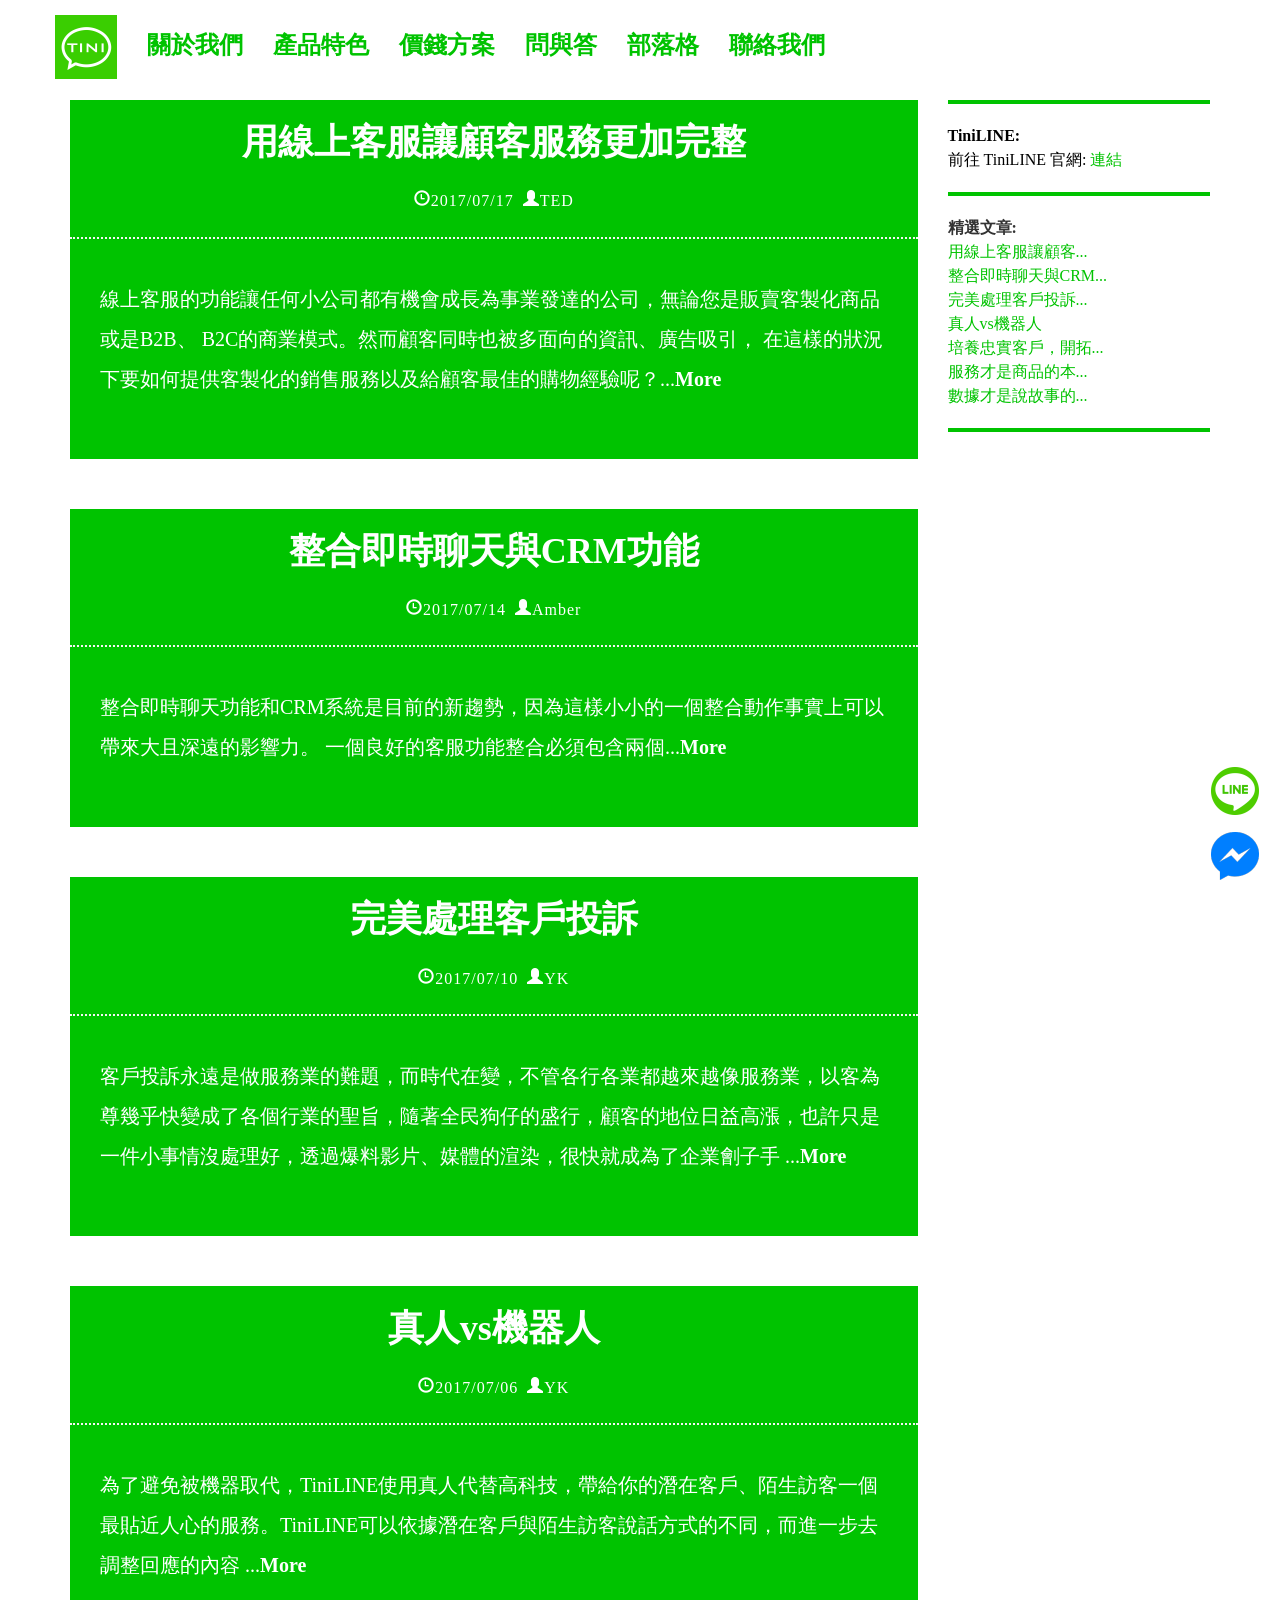
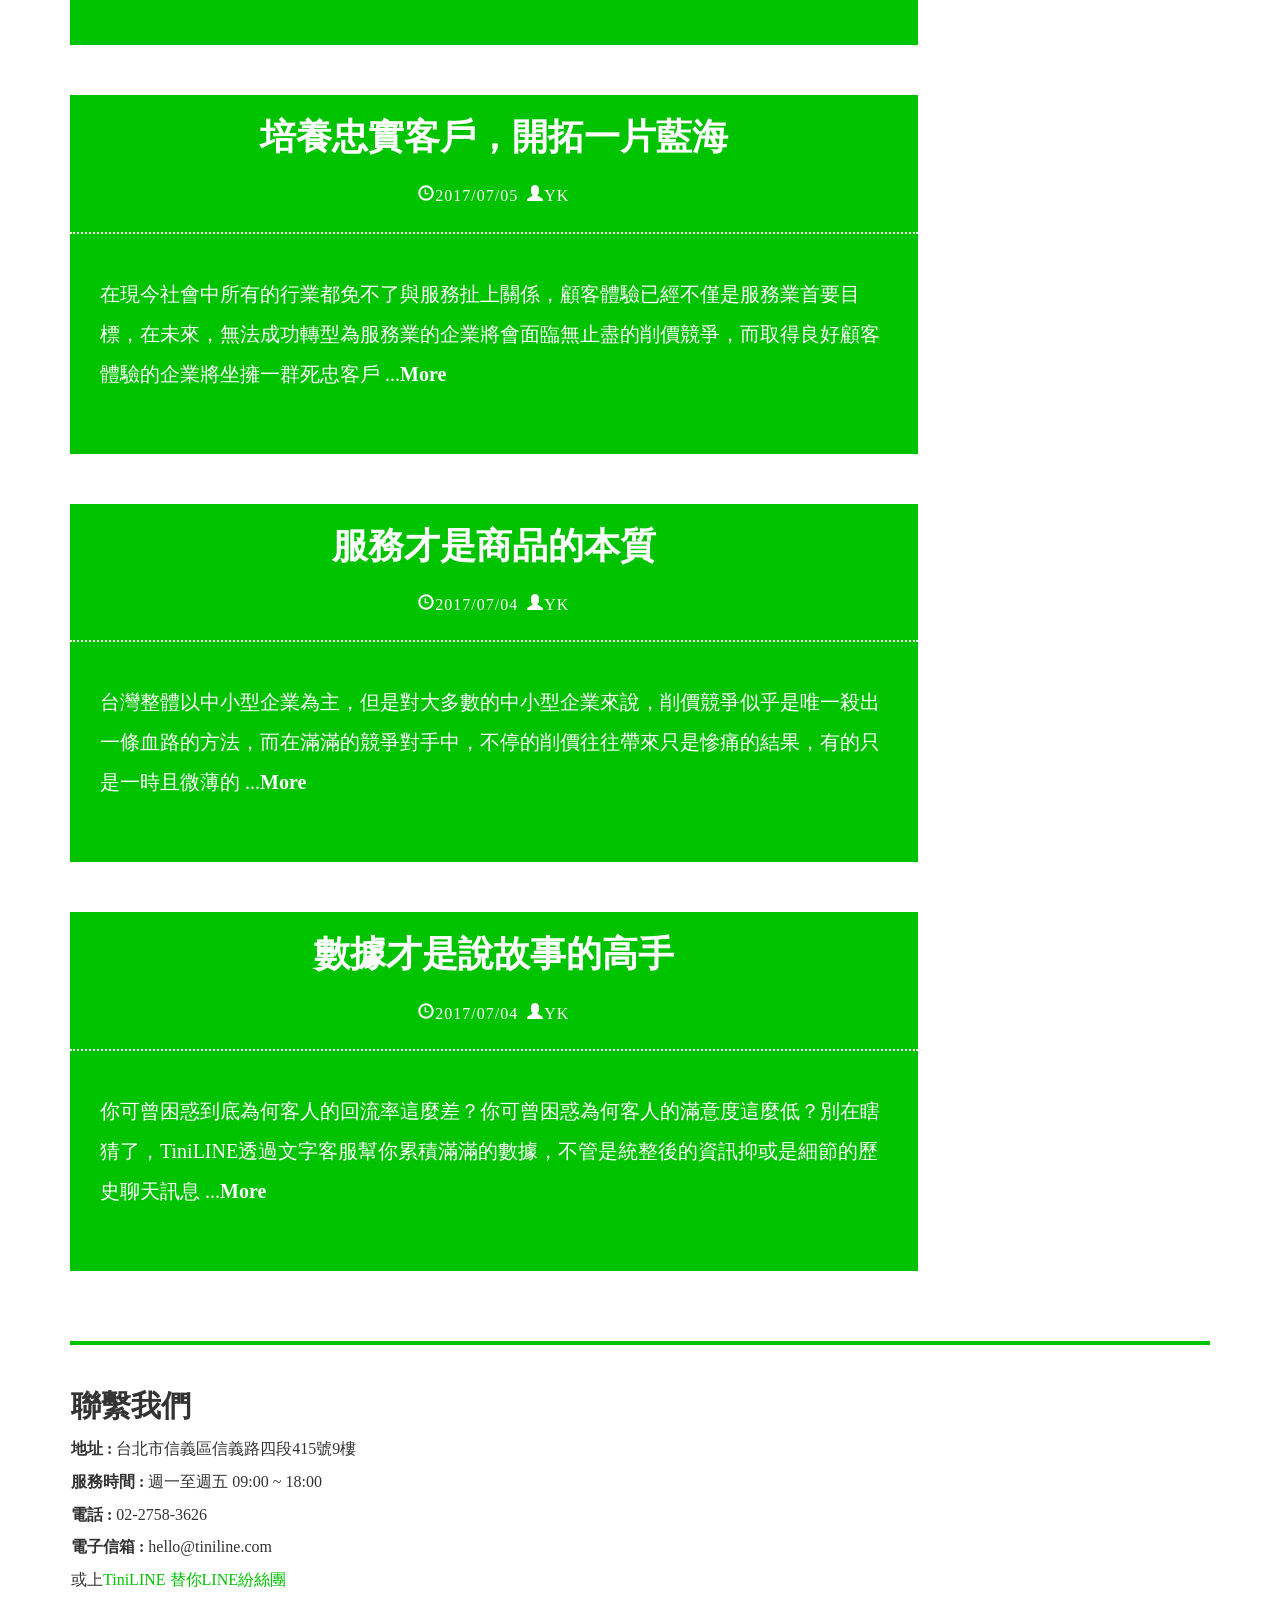
==== commit 95bc6d1f: "latest" ====
--- a/blog.html
+++ b/blog.html
@@ -29,9 +29,9 @@
       <a id="lineicon" target="_blank" href="https://line.me/R/ti/p/%40hbb9582k" >
       <img src="assets/images/oh9ei2P.png" alt="HTML tutorial" >
       </a>
-      <a id="tawkicon" target="_blank" href="https://tawk.to/chat/58c89b6e5b8fe5150ef2cf3d/default/?$_tawk_popout=true" >
+      <!-- <a id="tawkicon" target="_blank" href="https://tawk.to/chat/58c89b6e5b8fe5150ef2cf3d/default/?$_tawk_popout=true" >
         <img src="assets/images/TiniLINE_chaticon.png" alt="HTML tutorial" >
-      </a>
+      </a> -->
 
       <!-- nav bar -->
       <nav class="navbar navbar-inverse navbar-fixed-top" id="topnav">
--- a/assets/css/nav.css
+++ b/assets/css/nav.css
@@ -1,70 +1,15 @@
-/*
-/ Author: Lacne
-/ Date: 2017/07/03.04
-/ Version: 2
-/ Modify: 1024介面完成
-*/
-/*navbar*/
-.navbar-inverse{
-  border-color:white;
-  background-color:white;
+.navbar-inverse{border-color:white;background-color:white;}
+.navbar-toggle{border-color:white;background-color:#ddd;}
+.navbar-brand img{width:62px;}
+#myNavbar{margin-top:20px;}
+.navbar-nav li a strong{color:#00c300;}
+.navbar-inverse .navbar-nav>li>a{font-size:24px;}
+.navbar-inverse .navbar-toggle{border-color:white;}
+.navbar-inverse .navbar-collapse, .navbar-inverse .navbar-form{border-color:#00c300;}
+@media only screen and (min-width:762px) and (max-width:1030px){.navbar-inverse .navbar-nav>li>a{font-size:22px;}
 }
-.navbar-toggle{
-  border-color:white;
-  background-color:#ddd;
+@media only screen and (min-width:768px){nav{height:90px;}
 }
-.navbar-brand img{
-  width:62px;
-}
-#myNavbar{
-  margin-top:20px;
-}
-.navbar-nav li a strong{
-  color:#00c300;
-}
-
-.navbar-inverse .navbar-nav>li>a {
-  font-size: 24px;
-}
-.navbar-inverse .navbar-toggle{
-  border-color:white;
-}
-.navbar-inverse .navbar-collapse, .navbar-inverse .navbar-form{
-  border-color:#00c300;
-}
-@media only screen and (min-width:762px) and (max-width: 1030px) {
-  .navbar-inverse .navbar-nav>li>a {
-    font-size: 22px;
-  }
-}
-@media only screen and (min-width: 768px) {
-  nav {
-    height: 90px;/*lance20170703*/
-  }
-}
-@media only screen and (max-width: 767px) {
-  .navbar-brand {
-      padding: 5px 15px;
-    }
-  .navbar-brand img{
-    width: 40px;
-  }
-}
-/*1030*/
-/*.navbar-nav{
-  margin-left:76px
-}
-.navbar-nav li a strong{
-	font-size:20px
-}*/
-/*768*/
-/*#myNavbar{
-  text-align:center
-}
-.navbar-brand img{
-  display:none;
-}*/
-/*736*/
-/*.navbar-brand img{
-  display:none
-}*/
+@media only screen and (max-width:767px){.navbar-brand{padding:5px 15px;}
+.navbar-brand img{width:40px;}
+}
--- a/assets/css/socialMediaIcon.css
+++ b/assets/css/socialMediaIcon.css
@@ -1,46 +1,4 @@
-/*
-/ Author: Lacne
-/ Date: 2017/06/30
-/ Version: 1
-/ Modify: fb、line 位置調整
-*/
-/*
-/ Author: Lacne
-/ Date: 2017/07/03.04
-/ Version: 2
-/ Modify: 1024介面完成
-*/
-/*
-/ Author: Lacne
-/ Date: 2017/07/05.06
-/ Version: 3
-/ Modify: RWD完成
-*/
-#lineicon{
-  position:fixed;
-  right:21px;/*lance20170630*/
-  bottom:150px;/*lance20170630*//*YenKun20170707*/
-  margin:0;
-  padding:0;
-  z-index:1000;
-}
-#fbicon{
-  position:fixed;
-  right:21px;/*lance20170630*/
-  bottom:85px;/*lance20170630*//*YenKun20170707*/
-  margin:0;
-  padding:0;
-  z-index:1000;
-}
-#tawkicon{
-  position:fixed;
-  right:21px;
-  bottom:20px;
-  margin:0;
-  padding:0;
-  z-index:1000;
-}
-#fbicon img, #lineicon img ,#tawkicon img{
-  width:48px;
-  height:48px
-}
+#lineicon{position:fixed;right:21px;bottom:85px;margin:0;padding:0;z-index:1000;}
+#fbicon{position:fixed;right:21px;bottom:20px;margin:0;padding:0;z-index:1000;}
+/*#tawkicon{position:fixed;right:21px;bottom:20px;margin:0;padding:0;z-index:1000;}*/
+#fbicon img, #lineicon img ,#tawkicon img{width:48px;height:48px}
--- a/assets/css/footer.css
+++ b/assets/css/footer.css
@@ -1,40 +1,6 @@
-/*
-/ Author: Lacne
-/ Date: 2017/06/29
-/ Version: 2
-/ Modify: 聯絡我們(font-size:18px)
-*/
-/*
-/ Author: Lacne
-/ Date: 2017/07/03.04
-/ Version: 2
-/ Modify: 1024介面完成
-*/
-/*footer*/
-a {
-  color:#00c300;
-}
-
-#footerbox2 hr{
-  border: 2px solid #00c300;
-}
-#footerbox2 .row .col-12{
-  padding-left:16px;
-}
-/*just to test something-can safely remove*/
-#footerbox .row .col-12{
-  margin-left:16px
-}
-.footerstyle>p:first-child strong {
-  font-size: 30px;/*lance20170703*/
-}
-.TP {
-  padding-bottom: 10px;
-  font-size: 12px;/*lance20170703*/
-  text-align: center;/*lance20170703*/
-}
-/*736*/
-/*#footerbox2 .row .col-12{
-	padding-left:15px;
-	padding-right:15px
-}*/
+a{color:#00c300;}
+#footerbox2 hr{border:2px solid #00c300;}
+#footerbox2 .row .col-12{padding-left:16px;}
+#footerbox .row .col-12{margin-left:16px}
+.footerstyle>p:first-child strong{font-size:30px;}
+.TP{padding-bottom:10px;font-size:12px;text-align:center;}
